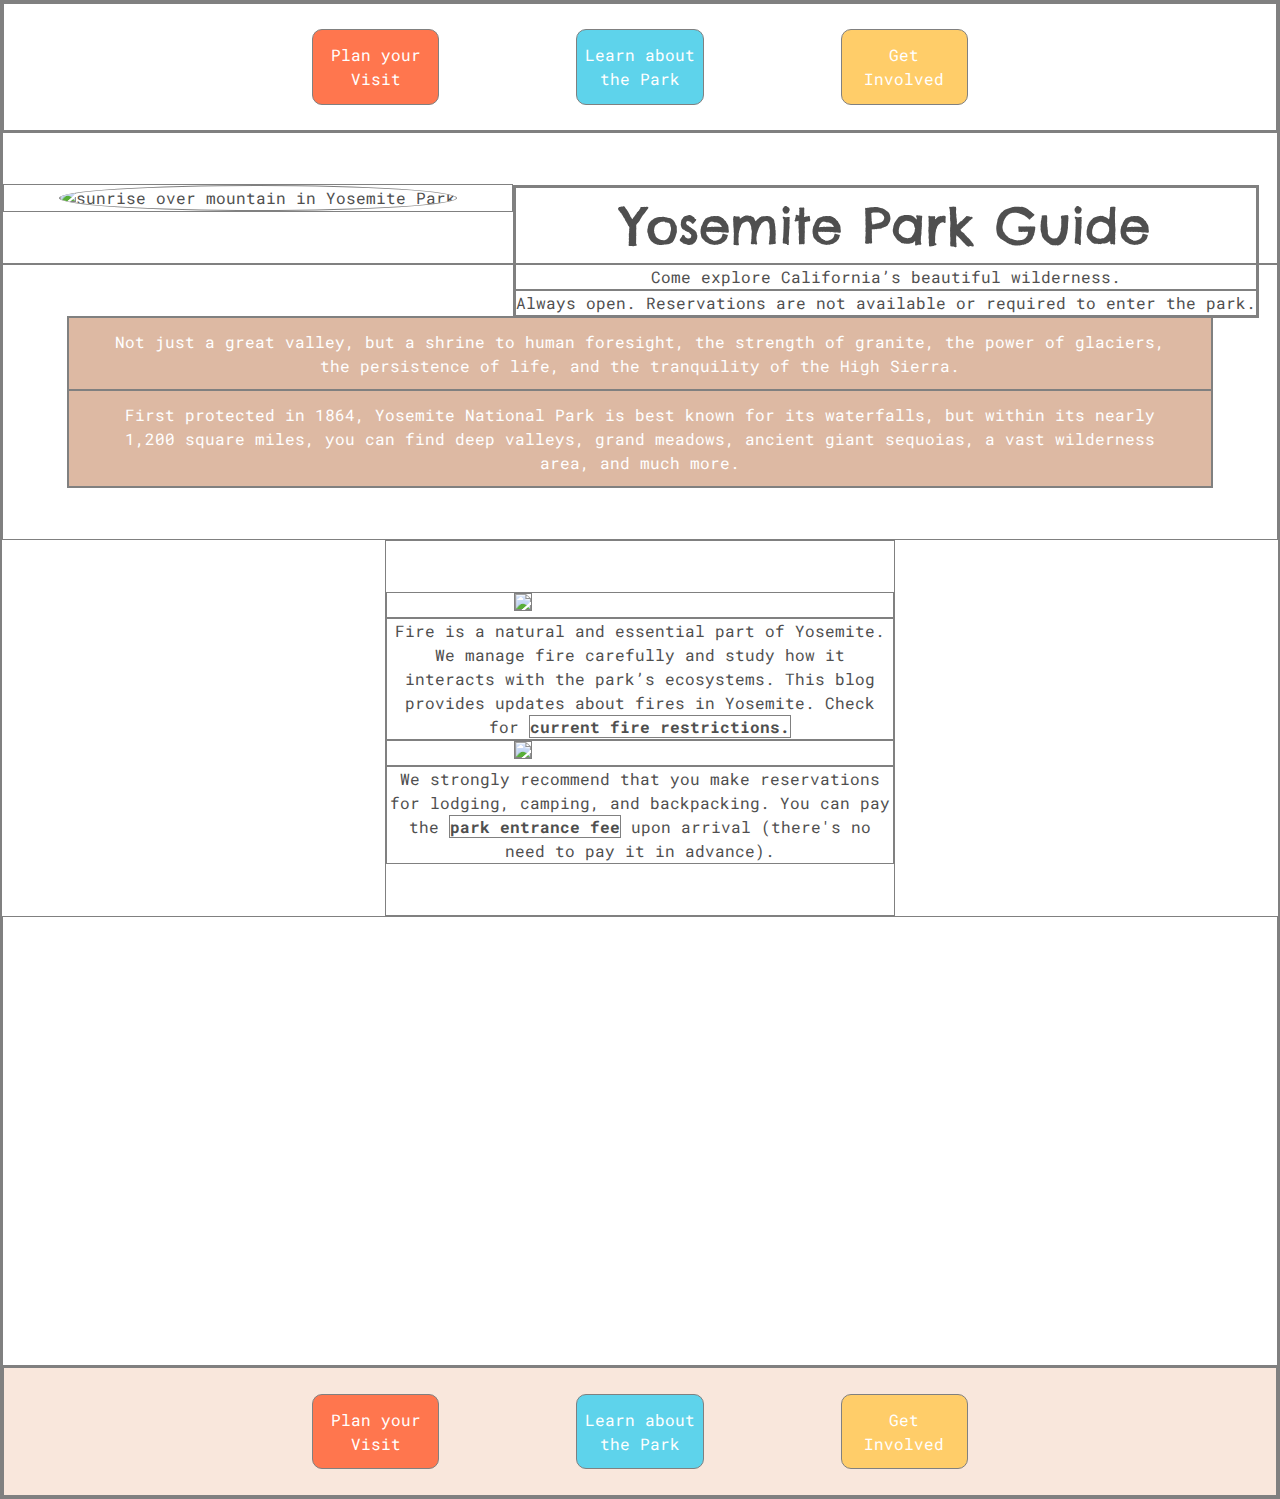
==== index.html @ 4e20da4a "add background colors tand restric images sizes" ====
<!-- Markup the content below with tags and attributes such that it can be styled in CSS-->
<!DOCTYPE html>
<html lang="en">
<head>
  <!-- Link to google fonts-->
<link rel="preconnect" href="https://fonts.gstatic.com">
<link href="https://fonts.googleapis.com/css2?family=Chelsea+Market&family=Roboto+Mono:wght@400;700&display=swap" rel="stylesheet">
<!-- Link your CSS stylesheet -->
<link rel="stylesheet" href="index.css">
</head>
  <header>
    <nav>
      <a class="orange" href=>Plan your<br>Visit</a>
      <a class="blue" href=>Learn about<br>the Park</a>
      <a class="yellow" href=>Get<br>Involved</br> </a>
    </nav>
  </header>
  <Section Class="top">
    <div class="left">
      <img id="header_image" src="assets/header_img.jpg" alt="sunrise over mountain in Yosemite Park">
    </div>
    <div class="right">
      <div>
        <h1>Yosemite Park Guide</h1>
        <h2>Come explore California’s beautiful wilderness.</h2>
        <p id="header_text">Always open. Reservations are not available or required to enter the park.</p>
      </div>
    </div>
  </Section> 
  
  <section>
    <div class="main_body">
      <p>Not just a great valley, but a shrine to human foresight, the strength of granite, the power of glaciers, the persistence of life, and the tranquility of the High Sierra.</p>
      
      <p>First protected in 1864, Yosemite National Park is best known for its waterfalls, but within its nearly 1,200 square miles, you can find deep valleys, grand meadows, ancient giant sequoias, a vast wilderness area, and much more.
      </p>
    </div>
  </section>

  <section class="mddl_img_section">
    <div class="middle_images">
      <img src="https://image.flaticon.com/icons/svg/2979/2979348.svg">
    </div>
      <p class="mddl_img_text">Fire is a natural and essential part of Yosemite. We manage fire carefully and study how it interacts with the park’s ecosystems. This blog provides updates about fires in Yosemite. Check for <span class="bold_text">current fire restrictions.</span></p>
    <div class="middle_images">
      <img src="https://image.flaticon.com/icons/svg/820/820374.svg">
    </div>
      <p class="mddl_img_text">We strongly recommend that you make reservations for lodging, camping, and backpacking. You can pay the <span class="bold_text">park entrance fee</span> upon arrival (there's no need to pay it in advance).</p>
    
  </section>

    <section class="heroImg">
      <!--empty section for background image-->
    </section>
  
    <footer>
      <nav>
        <a class="orange" href=>Plan your<br>Visit</a>
        <a class="blue" href=>Learn about<br>the Park</a>
        <a class="yellow" href=>Get<br>Involved</br> </a>
      </nav>
    </footer>
</body>
</html>
---- index.css ----
html, body, div, span, applet, object, iframe, table, caption, tbody, tfoot, thead, tr, th, td, 
del, dfn, em, font, img, ins, kbd, q, s, samp, small, strike, strong, sub, sup, tt, var, 
h1, h2, h3, h4, h5, h6, p, blockquote, pre, a, abbr, acronym, address, big, cite, code, 
dl, dt, dd, ol, ul, li, fieldset, form, label, legend {
	vertical-align: baseline;
	font-family: inherit;
	font-weight: inherit;
	font-style: inherit;
	font-size: 100%;
	outline: 0;
	padding: 0;
	margin: 0;
	}
/* remember to define focus styles! */
:focus {
	outline: 0;
	}

ol, ul {
	list-style: none;
	}
/* tables still need cellspacing="0" in the markup */
table {
	border-collapse: separate;
	border-spacing: 0;
	}
caption, th, td {
	font-weight: normal;
	text-align: left;
	}
/* remove possible quote marks (") from <q> & <blockquote> */
blockquote:before, blockquote:after, q:before, q:after {
	content: "";
	}
blockquote, q {
	quotes: "" "";
	}
*{
    box-sizing:border-box;
    padding:0;
    margin:0;
    max-width:100%;
    border:1px solid grey;
}

/*General Styles*/
html{
    font-size: 62.5%;
}
body{
    font-size:1.6rem;
    line-height:1.5;
    color:#4F4F4F; /*easier to read then back on white*/ 
    font-family: 'Roboto Mono', monospace; 
}
h1{
    font-family: 'Chelsea Market', cursive;
    font-size:5rem;
}
section{
    padding:4% 0;
}
a{
    text-decoration: none;
    margin-left: 10%;

}
/*Header Section Styles*/
nav{
    padding:2% 0;
    text-align: center;
}
nav a{
    display:inline-block;
    padding:1% 0;
    width:10%;
    border-radius:10px;
    text-align:center;
    color:#fff;
    
}     

.orange{
    background-color:#FF764E;
    margin-left:10%;
}

.blue{
    background-color:#5ED3EB;
    margin-left:0 24%;
}

.yellow{
    background-color:#FFCD69;
    margin-right:10%;
}

/*Top Section Styles*/
.top{
    /*text-align:center;*/
    position:relative;
}
.left img{
border-radius:50%;
width:70%;
}

.left, .right{
display:inline-block;
text-align: center;
}
.left{
width:40%;
text-align:center;
}
.right{
width:45;
margin: left 3%;
position:absolute; 
top:40%;
text-align:center;
}

/*background image section*/

.heroImg{
    height:50vh;
    background-image:url('assets/footer_img.jpg');
    background-repeat: no-repeat;
    background-size:cover;
    background-position:top; 
}

.main_body{
    background-color: #ddb9a3;
    color: white;
    /* text-align: center; */
    margin: 0 5%;
}

.main_body p{
    text-align: center;

    padding: 1% 3%;

}

footer{
    background-color: #F9E7DC;
}

.bold_text{
    font-weight: bold;  
}

#header_image{
    border-radius: 50%;
}

.mddl_img_section{
    margin: 0 30%;
}

.mddl_img_text{
    text-align: center;
}

.middle_images{
    padding: 0 25%;
}

#header_text{
    text-align: center;
}
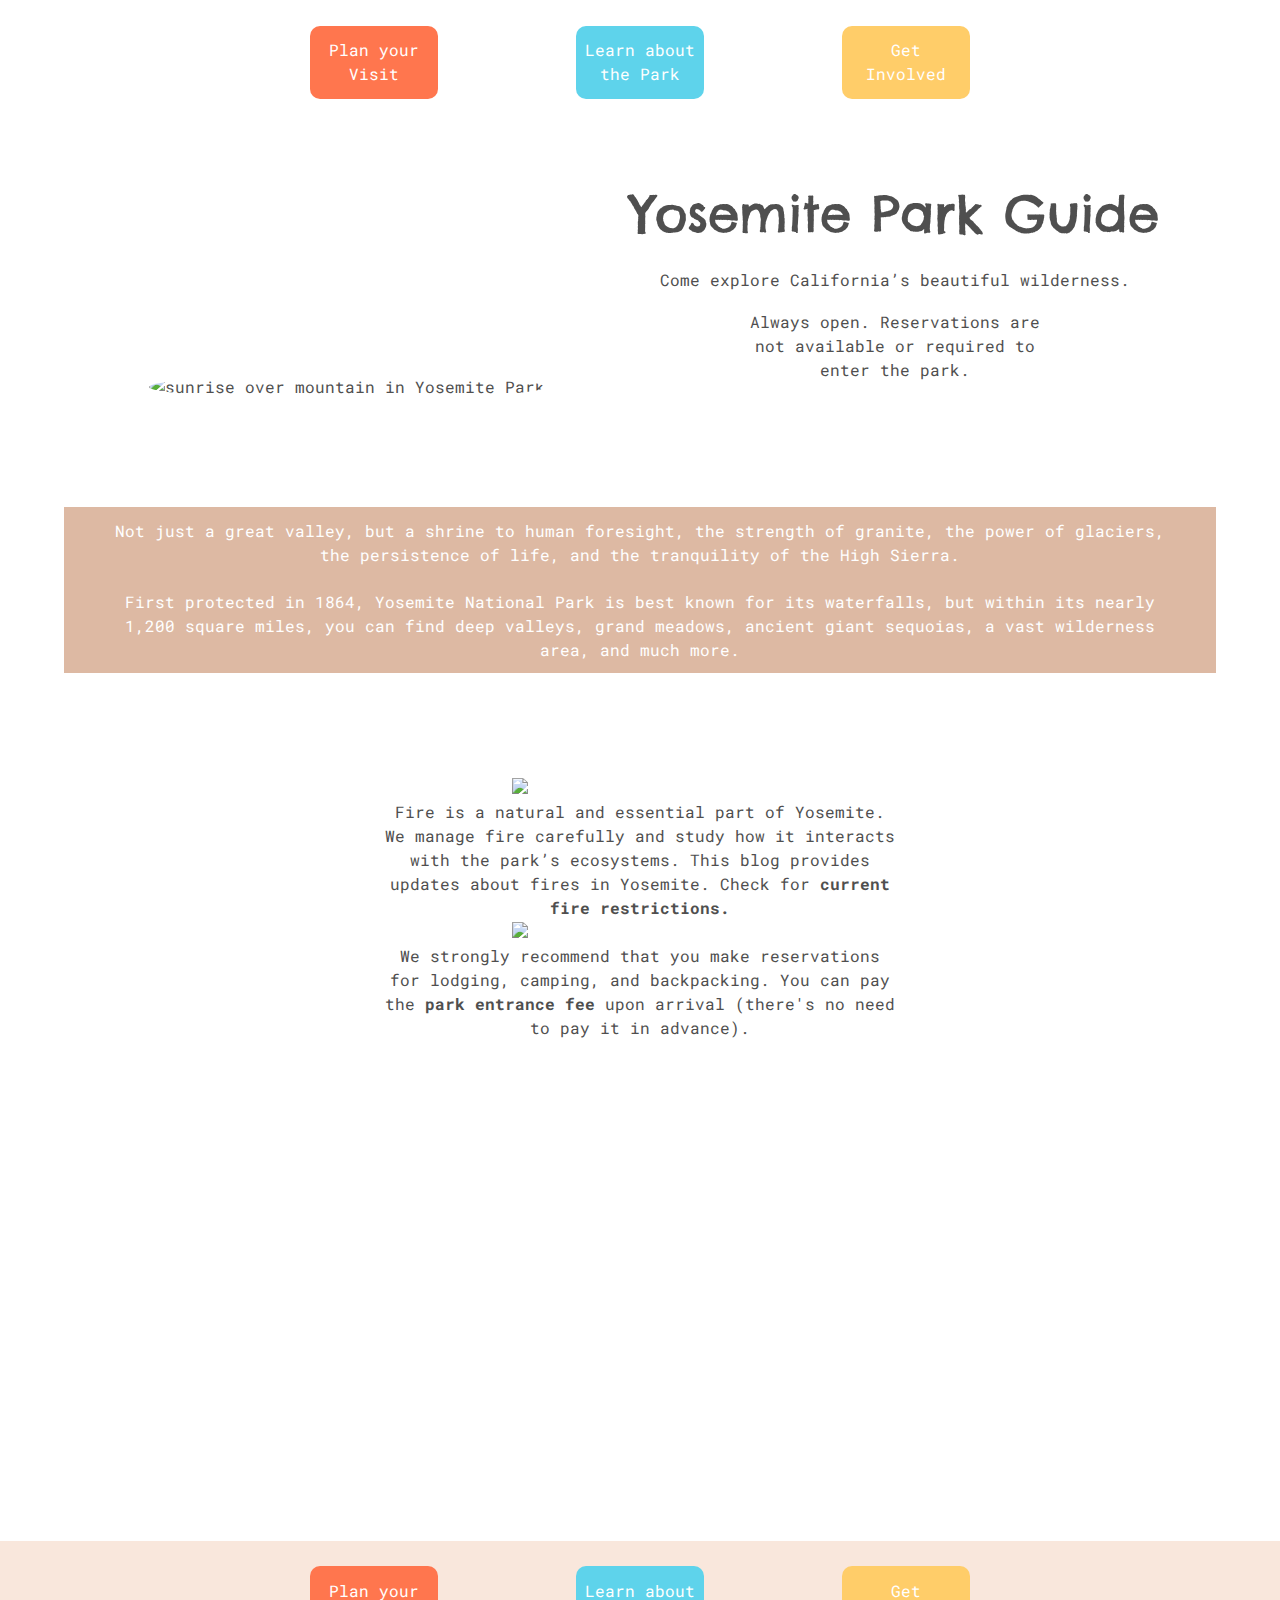
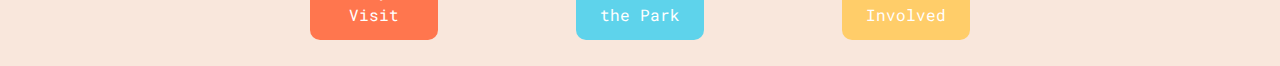
==== commit 9b89c847: "fix header position" ====
--- a/index.html
+++ b/index.html
@@ -20,11 +20,9 @@
       <img id="header_image" src="assets/header_img.jpg" alt="sunrise over mountain in Yosemite Park">
     </div>
     <div class="right">
-      <div>
         <h1>Yosemite Park Guide</h1>
         <h2>Come explore California’s beautiful wilderness.</h2>
         <p id="header_text">Always open. Reservations are not available or required to enter the park.</p>
-      </div>
     </div>
   </Section> 
   
--- a/index.css
+++ b/index.css
@@ -40,7 +40,7 @@
     padding:0;
     margin:0;
     max-width:100%;
-    border:1px solid grey;
+    /* border:1px solid grey; */
 }
 
 /*General Styles*/
@@ -97,8 +97,8 @@
 
 /*Top Section Styles*/
 .top{
-    /*text-align:center;*/
-    position:relative;
+    text-align:center;
+    /* position:relative; */
 }
 .left img{
 border-radius:50%;
@@ -106,19 +106,25 @@
 }
 
 .left, .right{
+text-align: center;
 display:inline-block;
-text-align: center;
+overflow-y: auto;
+
 }
 .left{
-width:40%;
+width:500px;
 text-align:center;
 }
 .right{
-width:45;
-margin: left 3%;
-position:absolute; 
-top:40%;
-text-align:center;
+    width:45%;
+    margin: left 3%;
+    /* position:absolute;  */
+    /* top:40%; */
+    text-align:center; 
+}
+
+.right h2{
+    padding-top: 3%;
 }
 
 /*background image section*/
@@ -170,5 +176,6 @@
 }
 
 #header_text{
+    padding: 3% 23%;
     text-align: center;
 }